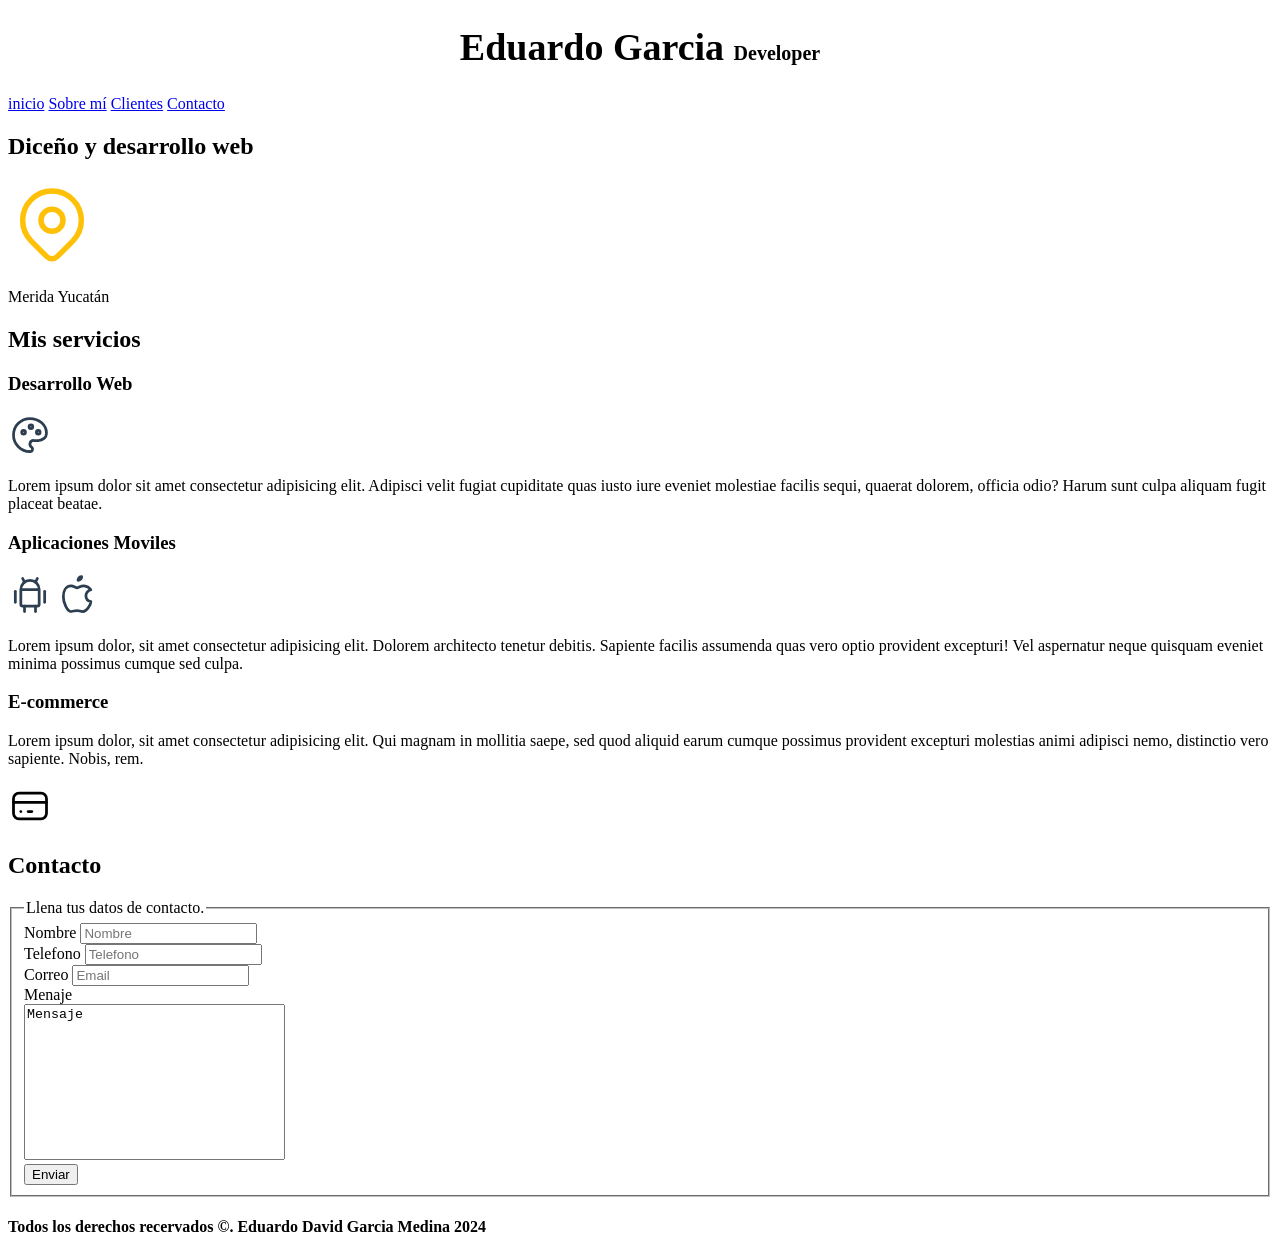
==== Paginas/Index.html @ 67130d90 "inicio de estilos" ====
<!DOCTYPE html>
<html lang="es">
    <head>
        <meta charset="utf-8">        
        <meta name="viewport" content="width=device-width, initial-scale=1.0">
        <link rel="preload" href="CSS/styles.css" as="style">
        <link rel="stylesheet" href="./CSS/styles.css">
        <title>Document</title>
    </head>
    <body>
    <header>
        <h1 class="title">Eduardo Garcia <span>Developer</span></h1>
    </header>
          <nav>
            <a href="#">inicio</a>
            <a href="#">Sobre mí</a>
            <a href="#">Clientes</a>
            <a href="#">Contacto</a>
          </nav> 
    <section>
        <h2>Diceño y desarrollo web</h2>
        <svg xmlns="http://www.w3.org/2000/svg" class="icon icon-tabler icon-tabler-map-pin" width="88" height="88" viewBox="0 0 24 24" stroke-width="1.5" stroke="#ffc107" fill="none" stroke-linecap="round" stroke-linejoin="round">
            <path stroke="none" d="M0 0h24v24H0z" fill="none"/>
            <path d="M9 11a3 3 0 1 0 6 0a3 3 0 0 0 -6 0" />
            <path d="M17.657 16.657l-4.243 4.243a2 2 0 0 1 -2.827 0l-4.244 -4.243a8 8 0 1 1 11.314 0z" />
          </svg>
        <p>Merida Yucatán</p>
    </section>
    <main>
        <h2>Mis servicios</h2>
        <section>
            <h3>Desarrollo Web</h3>
            <svg xmlns="http://www.w3.org/2000/svg" class="icon icon-tabler icon-tabler-palette" width="44" height="44" viewBox="0 0 24 24" stroke-width="1.5" stroke="#2c3e50" fill="none" stroke-linecap="round" stroke-linejoin="round">
                <path stroke="none" d="M0 0h24v24H0z" fill="none"/>
                <path d="M12 21a9 9 0 0 1 0 -18c4.97 0 9 3.582 9 8c0 1.06 -.474 2.078 -1.318 2.828c-.844 .75 -1.989 1.172 -3.182 1.172h-2.5a2 2 0 0 0 -1 3.75a1.3 1.3 0 0 1 -1 2.25" />
                <path d="M8.5 10.5m-1 0a1 1 0 1 0 2 0a1 1 0 1 0 -2 0" />
                <path d="M12.5 7.5m-1 0a1 1 0 1 0 2 0a1 1 0 1 0 -2 0" />
                <path d="M16.5 10.5m-1 0a1 1 0 1 0 2 0a1 1 0 1 0 -2 0" />
              </svg>
            <p>Lorem ipsum dolor sit amet consectetur adipisicing elit. Adipisci velit fugiat cupiditate quas iusto iure eveniet molestiae facilis sequi, quaerat dolorem, officia odio? Harum sunt culpa aliquam fugit placeat beatae.</p>
        </section>
        <section>
            <h3>Aplicaciones Moviles</h3>
            <svg xmlns="http://www.w3.org/2000/svg" class="icon icon-tabler icon-tabler-brand-android" width="44" height="44" viewBox="0 0 24 24" stroke-width="1.5" stroke="#2c3e50" fill="none" stroke-linecap="round" stroke-linejoin="round">
                <path stroke="none" d="M0 0h24v24H0z" fill="none"/>
                <path d="M4 10l0 6" />
                <path d="M20 10l0 6" />
                <path d="M7 9h10v8a1 1 0 0 1 -1 1h-8a1 1 0 0 1 -1 -1v-8a5 5 0 0 1 10 0" />
                <path d="M8 3l1 2" />
                <path d="M16 3l-1 2" />
                <path d="M9 18l0 3" />
                <path d="M15 18l0 3" />
              </svg>
              <svg xmlns="http://www.w3.org/2000/svg" class="icon icon-tabler icon-tabler-brand-apple" width="44" height="44" viewBox="0 0 24 24" stroke-width="1.5" stroke="#2c3e50" fill="none" stroke-linecap="round" stroke-linejoin="round">
                <path stroke="none" d="M0 0h24v24H0z" fill="none"/>
                <path d="M8.286 7.008c-3.216 0 -4.286 3.23 -4.286 5.92c0 3.229 2.143 8.072 4.286 8.072c1.165 -.05 1.799 -.538 3.214 -.538c1.406 0 1.607 .538 3.214 .538s4.286 -3.229 4.286 -5.381c-.03 -.011 -2.649 -.434 -2.679 -3.23c-.02 -2.335 2.589 -3.179 2.679 -3.228c-1.096 -1.606 -3.162 -2.113 -3.75 -2.153c-1.535 -.12 -3.032 1.077 -3.75 1.077c-.729 0 -2.036 -1.077 -3.214 -1.077z" />
                <path d="M12 4a2 2 0 0 0 2 -2a2 2 0 0 0 -2 2" />
              </svg>
            <b></b>
            <p>Lorem ipsum dolor, sit amet consectetur adipisicing elit. Dolorem architecto tenetur debitis. Sapiente facilis assumenda quas vero optio provident excepturi! Vel aspernatur neque quisquam eveniet minima possimus cumque sed culpa.</p>
        </section>
        <section>
            <h3>E-commerce</h3>
            <p>Lorem ipsum dolor, sit amet consectetur adipisicing elit. Qui magnam in mollitia saepe, sed quod aliquid earum cumque possimus provident excepturi molestias animi adipisci nemo, distinctio vero sapiente. Nobis, rem.</p>
            <svg xmlns="http://www.w3.org/2000/svg" class="icon icon-tabler icon-tabler-credit-card" width="44" height="44" viewBox="0 0 24 24" stroke-width="1.5" stroke="#000000" fill="none" stroke-linecap="round" stroke-linejoin="round">
                <path stroke="none" d="M0 0h24v24H0z" fill="none"/>
                <path d="M3 5m0 3a3 3 0 0 1 3 -3h12a3 3 0 0 1 3 3v8a3 3 0 0 1 -3 3h-12a3 3 0 0 1 -3 -3z" />
                <path d="M3 10l18 0" />
                <path d="M7 15l.01 0" />
                <path d="M11 15l2 0" />
              </svg>
        </section>
    </main>
    <section>
        <h2>Contacto</h2>
        <form action="">
            <fieldset>
                <legend>Llena tus datos de contacto.</legend>
                <div>
                    <label>Nombre</label>
                    <B></B>
                    <input type="name" placeholder="Nombre">
                </div>
                <div>
                    <label>Telefono</label>
                    <B></B>
                    <input type="Phone" placeholder="Telefono">
                </div>
                <div>
                    <label>Correo</label>
                    <B></B>
                    <input type="email" placeholder="Email">
                </div>
                <div>
                    <label style="display: block;">Menaje</label>
                    <textarea rows="10 " cols="30" style="resize: none;">Mensaje</textarea>
                </div>
                <div>
                    <input type="submit" value="Enviar">
                </div>
            </fieldset>
        </form>
    </section>
    <footer>
        <H4>Todos los derechos recervados ©️. Eduardo David Garcia Medina 2024</H4>
    </footer>
        

    </body>
</html>
---- Paginas/CSS/styles.css ----
html{  
    font-size: 62.5%;
 }
body{
    font-size: 16px;
}
.title{
    text-align: center;
    font-size: 3.8rem;
}
.title span{
    font-size: 2.5rem;
}
.title span{
    font-size: 2rem;
}
---- Paginas/CSS/styles.css ----
html{  
    font-size: 62.5%;
 }
body{
    font-size: 16px;
}
.title{
    text-align: center;
    font-size: 3.8rem;
}
.title span{
    font-size: 2.5rem;
}
.title span{
    font-size: 2rem;
}
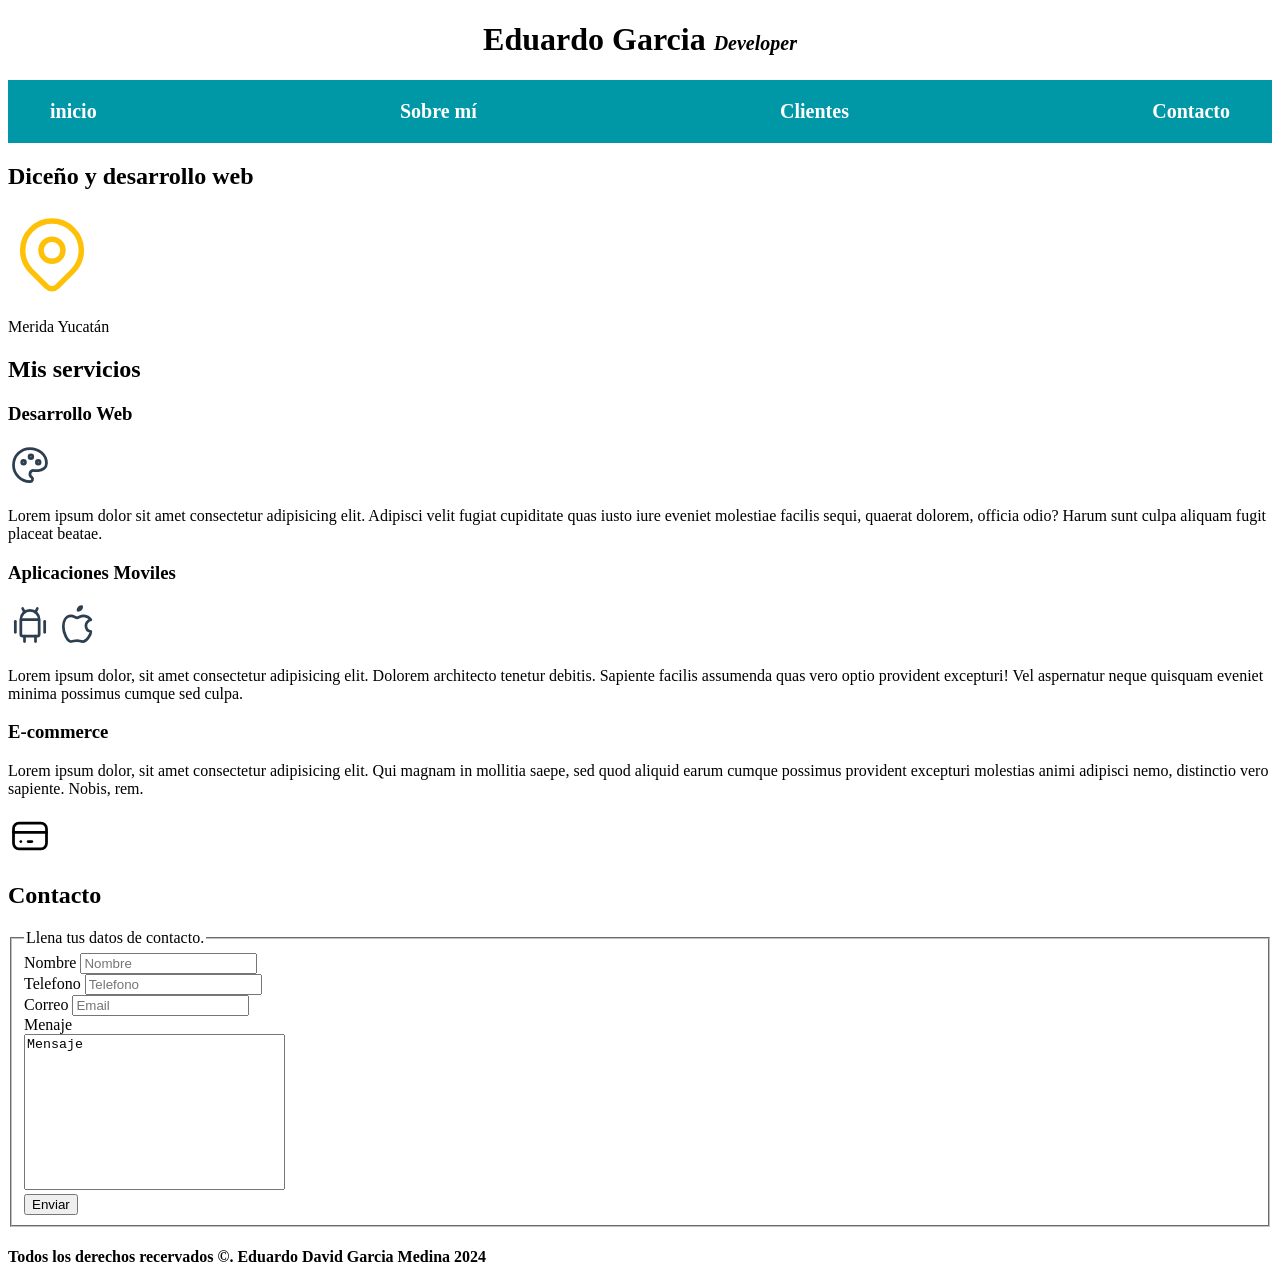
==== commit 0096aa0b: "Css for nav" ====
--- a/Paginas/Index.html
+++ b/Paginas/Index.html
@@ -3,6 +3,14 @@
     <head>
         <meta charset="utf-8">        
         <meta name="viewport" content="width=device-width, initial-scale=1.0">
+        <!-- importacion de normalize-->
+         <link rel="preload" href="CSS/normalize.css">
+         <link rel="stylesheet" href=".CSS/normalize.css">
+        <!-- importacion de google fonts-->
+        <link rel="preconnect" href="https://fonts.googleapis.com">
+        <link rel="preconnect" href="https://fonts.gstatic.com" crossorigin>
+        <link href="https://fonts.googleapis.com/css2?family=Krub:ital,wght@0,200;0,400;1,700&display=swap" rel="stylesheet">
+         <!-- Enlace a css-->
         <link rel="preload" href="CSS/styles.css" as="style">
         <link rel="stylesheet" href="./CSS/styles.css">
         <title>Document</title>
@@ -11,12 +19,15 @@
     <header>
         <h1 class="title">Eduardo Garcia <span>Developer</span></h1>
     </header>
-          <nav>
+    <div class="nav-bg">
+        <nav class="navegador-principal contenedor">
             <a href="#">inicio</a>
             <a href="#">Sobre mí</a>
             <a href="#">Clientes</a>
             <a href="#">Contacto</a>
-          </nav> 
+          </nav>
+    </div>
+           
     <section>
         <h2>Diceño y desarrollo web</h2>
         <svg xmlns="http://www.w3.org/2000/svg" class="icon icon-tabler icon-tabler-map-pin" width="88" height="88" viewBox="0 0 24 24" stroke-width="1.5" stroke="#ffc107" fill="none" stroke-linecap="round" stroke-linejoin="round">
--- a/Paginas/CSS/styles.css
+++ b/Paginas/CSS/styles.css
@@ -1,16 +1,52 @@
-html{  
+/*  El . (punto es para hacer referenca a las clases  */
+:root{
+    --blanco: #ffffff;
+    --oscuro: 212121;
+    --primario: #ffc107;
+    --secundario: #0097a7;
+    --gris: #757575;
+}
+
+html{
     font-size: 62.5%;
- }
+   
+}
 body{
     font-size: 16px;
 }
 .title{
+    
     text-align: center;
-    font-size: 3.8rem;
-}
-.title span{
-    font-size: 2.5rem;
 }
 .title span{
     font-size: 2rem;
-}+    font-style: italic;
+}
+
+.navegador-principal{
+    background-color: var(--secundario);
+    padding: 1rem;
+    display: flex;
+    justify-content: space-between;/*justify content para Filas*/
+    align-content: space-between;
+    font-weight: bold;
+    font-size: 2rem;
+}
+
+.navegador-principal a{
+    color: var(--blanco);
+    text-decoration: none; /* Quita el subrayado */
+    padding: 1rem;
+}
+.navegador-principal a:hover{
+    background-color: var(--primario);
+    color: var(--oscuro);
+}
+.nav-bg{
+    background-color: var(--secundario);
+}
+
+.contenedor{
+    max-width: 120rem;
+    margin: 0 auto;
+}
--- a/Paginas/CSS/styles.css
+++ b/Paginas/CSS/styles.css
@@ -1,16 +1,52 @@
-html{  
+/*  El . (punto es para hacer referenca a las clases  */
+:root{
+    --blanco: #ffffff;
+    --oscuro: 212121;
+    --primario: #ffc107;
+    --secundario: #0097a7;
+    --gris: #757575;
+}
+
+html{
     font-size: 62.5%;
- }
+   
+}
 body{
     font-size: 16px;
 }
 .title{
+    
     text-align: center;
-    font-size: 3.8rem;
-}
-.title span{
-    font-size: 2.5rem;
 }
 .title span{
     font-size: 2rem;
-}+    font-style: italic;
+}
+
+.navegador-principal{
+    background-color: var(--secundario);
+    padding: 1rem;
+    display: flex;
+    justify-content: space-between;/*justify content para Filas*/
+    align-content: space-between;
+    font-weight: bold;
+    font-size: 2rem;
+}
+
+.navegador-principal a{
+    color: var(--blanco);
+    text-decoration: none; /* Quita el subrayado */
+    padding: 1rem;
+}
+.navegador-principal a:hover{
+    background-color: var(--primario);
+    color: var(--oscuro);
+}
+.nav-bg{
+    background-color: var(--secundario);
+}
+
+.contenedor{
+    max-width: 120rem;
+    margin: 0 auto;
+}
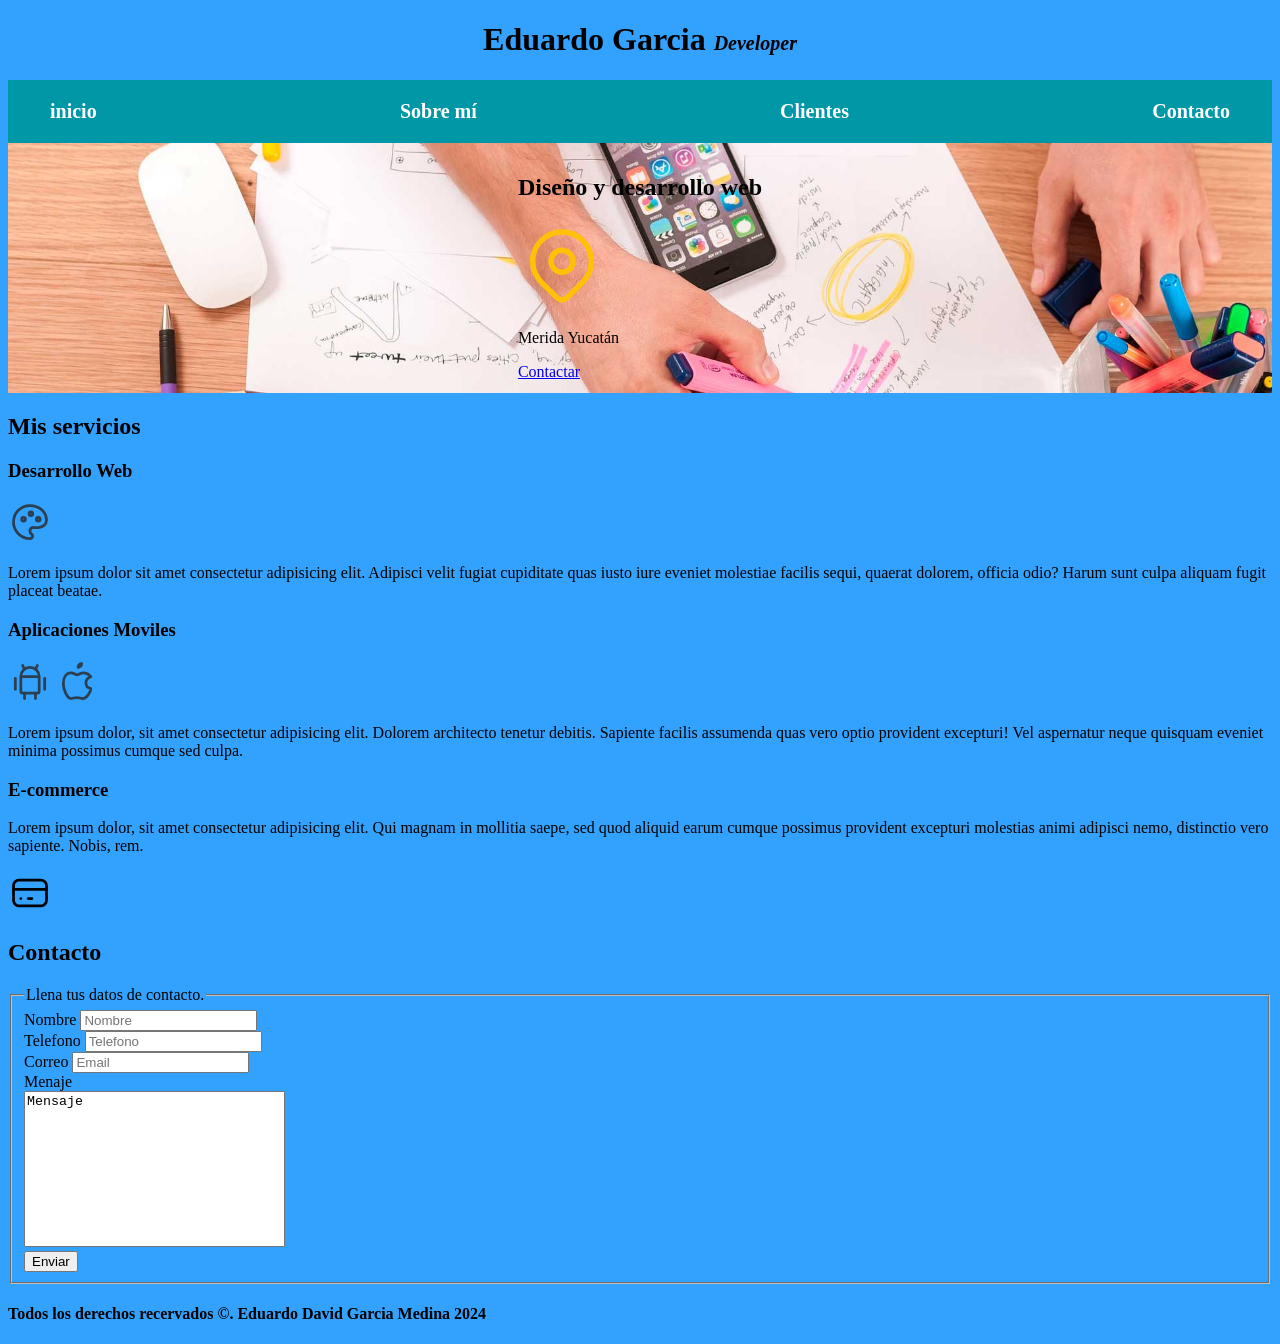
==== commit 2549eb49: "5th snippets/img hero" ====
--- a/Paginas/Index.html
+++ b/Paginas/Index.html
@@ -29,13 +29,17 @@
     </div>
            
     <section>
-        <h2>Diceño y desarrollo web</h2>
+        <section class="hero">
+            <div class="contenido-hero">
+        <h2>Diseño y desarrollo web</h2>
         <svg xmlns="http://www.w3.org/2000/svg" class="icon icon-tabler icon-tabler-map-pin" width="88" height="88" viewBox="0 0 24 24" stroke-width="1.5" stroke="#ffc107" fill="none" stroke-linecap="round" stroke-linejoin="round">
             <path stroke="none" d="M0 0h24v24H0z" fill="none"/>
             <path d="M9 11a3 3 0 1 0 6 0a3 3 0 0 0 -6 0" />
             <path d="M17.657 16.657l-4.243 4.243a2 2 0 0 1 -2.827 0l-4.244 -4.243a8 8 0 1 1 11.314 0z" />
           </svg>
         <p>Merida Yucatán</p>
+        <a href="#">Contactar</a>
+    </div>
     </section>
     <main>
         <h2>Mis servicios</h2>
@@ -49,6 +53,7 @@
                 <path d="M16.5 10.5m-1 0a1 1 0 1 0 2 0a1 1 0 1 0 -2 0" />
               </svg>
             <p>Lorem ipsum dolor sit amet consectetur adipisicing elit. Adipisci velit fugiat cupiditate quas iusto iure eveniet molestiae facilis sequi, quaerat dolorem, officia odio? Harum sunt culpa aliquam fugit placeat beatae.</p>
+            
         </section>
         <section>
             <h3>Aplicaciones Moviles</h3>
--- a/Paginas/CSS/styles.css
+++ b/Paginas/CSS/styles.css
@@ -13,6 +13,20 @@
 }
 body{
     font-size: 16px;
+}
+body{
+    background-color: #04f929; 
+}
+
+@media (min-width: 468px){
+    body{
+        background-color: #ce09d1;
+    }
+}
+@media (min-width: 768px){
+    body{
+        background-color: #33a2ff;
+    }
 }
 .title{
     
@@ -31,8 +45,16 @@
     align-content: space-between;
     font-weight: bold;
     font-size: 2rem;
+    flex-direction: row;
+    align-items: center;
+    
 }
-
+@media (mid-width: 768px){
+  .navegador-principal{
+      flex-direction: row;
+      justify-content: flex-start;
+  }
+}
 .navegador-principal a{
     color: var(--blanco);
     text-decoration: none; /* Quita el subrayado */
@@ -50,3 +72,14 @@
     max-width: 120rem;
     margin: 0 auto;
 }
+
+.hero{
+    background-image: url( ../img/hero.jpg);
+    background-repeat: no-repeat;
+    background-size: cover;
+    height: 25rem;
+    display: flex;
+    align-items: center;
+    justify-content: center;    
+}
+
--- a/Paginas/CSS/styles.css
+++ b/Paginas/CSS/styles.css
@@ -13,6 +13,20 @@
 }
 body{
     font-size: 16px;
+}
+body{
+    background-color: #04f929; 
+}
+
+@media (min-width: 468px){
+    body{
+        background-color: #ce09d1;
+    }
+}
+@media (min-width: 768px){
+    body{
+        background-color: #33a2ff;
+    }
 }
 .title{
     
@@ -31,8 +45,16 @@
     align-content: space-between;
     font-weight: bold;
     font-size: 2rem;
+    flex-direction: row;
+    align-items: center;
+    
 }
-
+@media (mid-width: 768px){
+  .navegador-principal{
+      flex-direction: row;
+      justify-content: flex-start;
+  }
+}
 .navegador-principal a{
     color: var(--blanco);
     text-decoration: none; /* Quita el subrayado */
@@ -50,3 +72,14 @@
     max-width: 120rem;
     margin: 0 auto;
 }
+
+.hero{
+    background-image: url( ../img/hero.jpg);
+    background-repeat: no-repeat;
+    background-size: cover;
+    height: 25rem;
+    display: flex;
+    align-items: center;
+    justify-content: center;    
+}
+
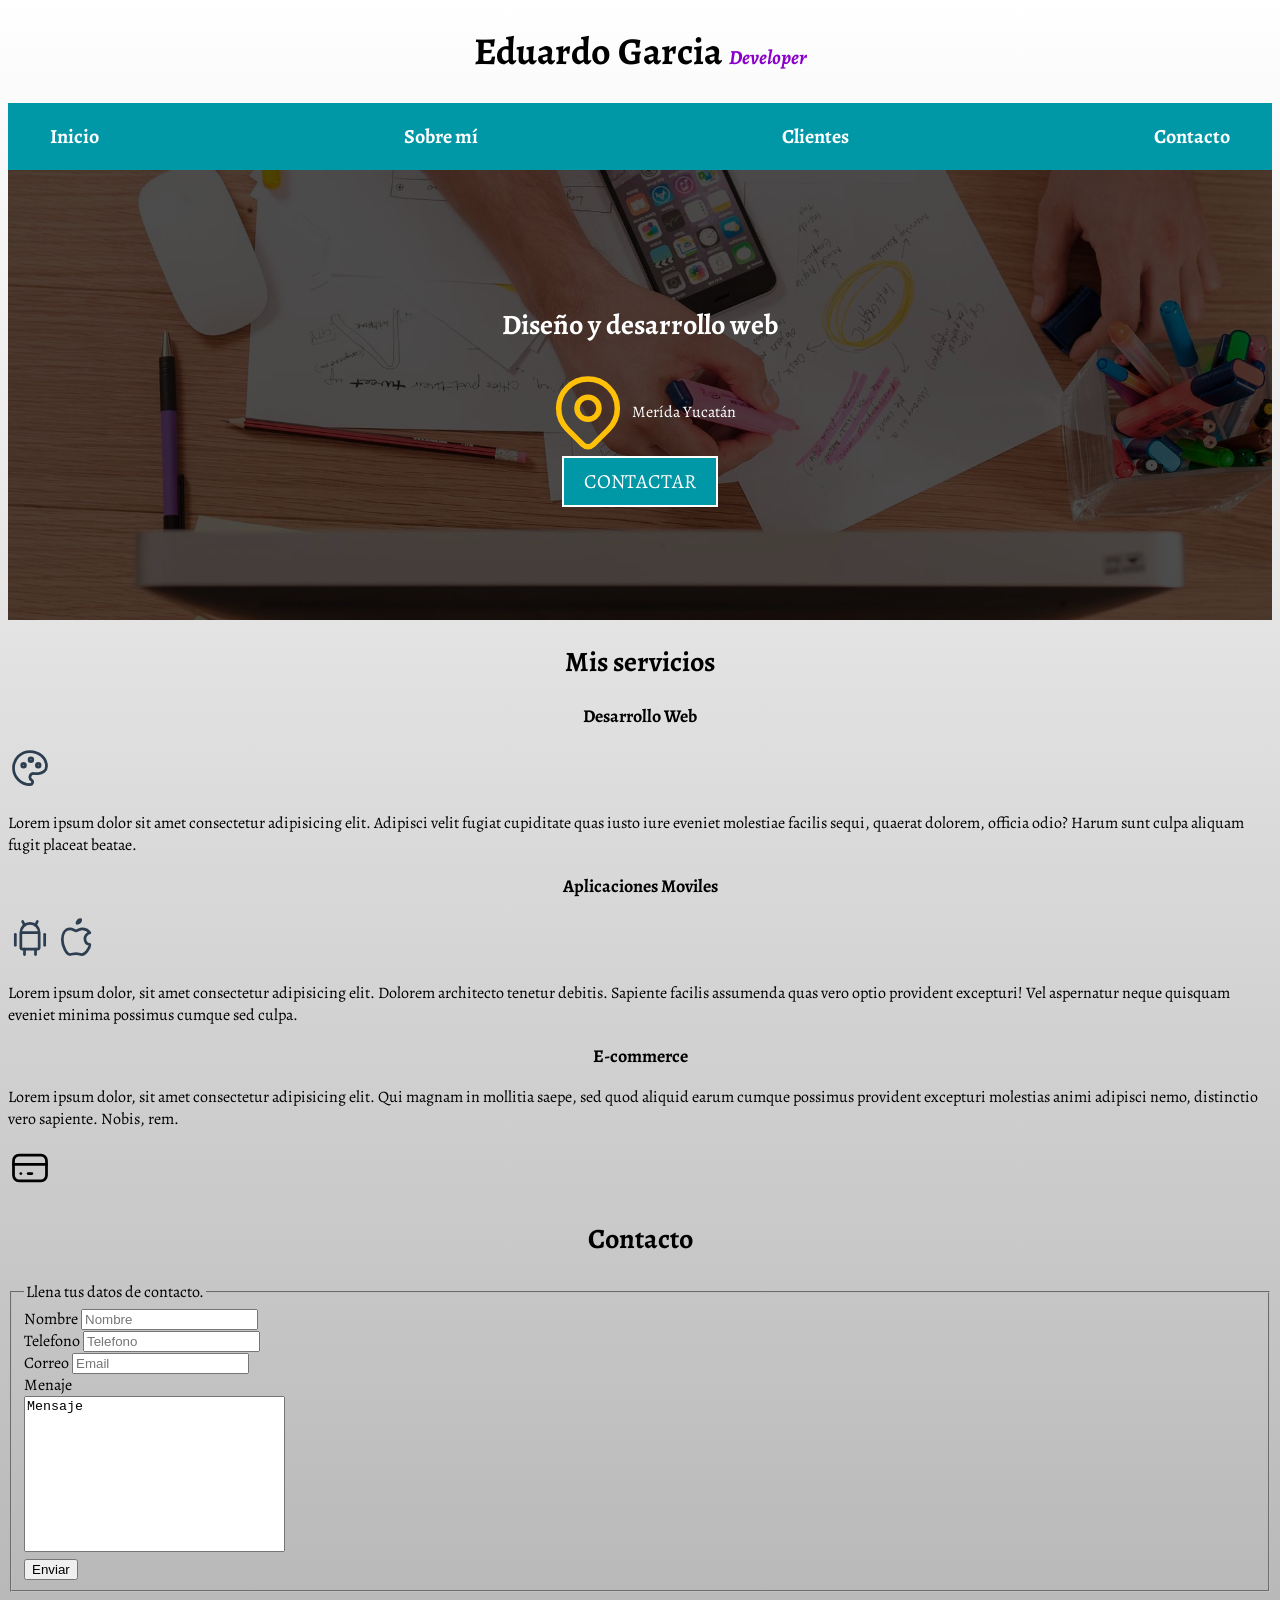
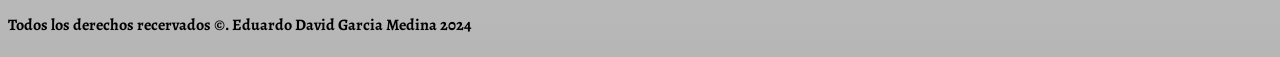
==== commit e4247189: "True 5th commit editing hero and gradient" ====
--- a/Paginas/Index.html
+++ b/Paginas/Index.html
@@ -9,7 +9,7 @@
         <!-- importacion de google fonts-->
         <link rel="preconnect" href="https://fonts.googleapis.com">
         <link rel="preconnect" href="https://fonts.gstatic.com" crossorigin>
-        <link href="https://fonts.googleapis.com/css2?family=Krub:ital,wght@0,200;0,400;1,700&display=swap" rel="stylesheet">
+        <link href="https://fonts.googleapis.com/css2?family=Alegreya:ital,wght@0,400..900;1,400..900&display=swap" rel="stylesheet">
          <!-- Enlace a css-->
         <link rel="preload" href="CSS/styles.css" as="style">
         <link rel="stylesheet" href="./CSS/styles.css">
@@ -21,7 +21,7 @@
     </header>
     <div class="nav-bg">
         <nav class="navegador-principal contenedor">
-            <a href="#">inicio</a>
+            <a href="#">Inicio</a>
             <a href="#">Sobre mí</a>
             <a href="#">Clientes</a>
             <a href="#">Contacto</a>
@@ -32,13 +32,15 @@
         <section class="hero">
             <div class="contenido-hero">
         <h2>Diseño y desarrollo web</h2>
+        <div    class="ubicacion">
         <svg xmlns="http://www.w3.org/2000/svg" class="icon icon-tabler icon-tabler-map-pin" width="88" height="88" viewBox="0 0 24 24" stroke-width="1.5" stroke="#ffc107" fill="none" stroke-linecap="round" stroke-linejoin="round">
             <path stroke="none" d="M0 0h24v24H0z" fill="none"/>
             <path d="M9 11a3 3 0 1 0 6 0a3 3 0 0 0 -6 0" />
             <path d="M17.657 16.657l-4.243 4.243a2 2 0 0 1 -2.827 0l-4.244 -4.243a8 8 0 1 1 11.314 0z" />
           </svg>
-        <p>Merida Yucatán</p>
-        <a href="#">Contactar</a>
+        <p>Merída Yucatán</p>
+        </div>  
+        <a href="Contacto.html">CONTACTAR</a>
     </div>
     </section>
     <main>
--- a/Paginas/CSS/styles.css
+++ b/Paginas/CSS/styles.css
@@ -5,29 +5,19 @@
     --primario: #ffc107;
     --secundario: #0097a7;
     --gris: #757575;
+    --grisclaro: #b6b6b6;
 }
 
 html{
     font-size: 62.5%;
+    font-family: 'Alegreya', sans-serif;
    
 }
 body{
     font-size: 16px;
-}
-body{
-    background-color: #04f929; 
+    background:linear-gradient(to top, var(--grisclaro) 0%, var(--blanco) 100%);/*es un degradado*/
 }
 
-@media (min-width: 468px){
-    body{
-        background-color: #ce09d1;
-    }
-}
-@media (min-width: 768px){
-    body{
-        background-color: #33a2ff;
-    }
-}
 .title{
     
     text-align: center;
@@ -35,10 +25,10 @@
 .title span{
     font-size: 2rem;
     font-style: italic;
+    color:#8a00ca  ;
 }
 
 .navegador-principal{
-    background-color: var(--secundario);
     padding: 1rem;
     display: flex;
     justify-content: space-between;/*justify content para Filas*/
@@ -80,6 +70,51 @@
     height: 25rem;
     display: flex;
     align-items: center;
-    justify-content: center;    
+    justify-content: center;   
+    height: 450px;
+    position: relative; 
+    
 }
-
+.contenido-hero{
+    color: white;
+    position: absolute;
+    background-color: rgba(0,0,0,.7); 
+    width: 100%;
+    height: 100%;
+    display: flex;
+    flex-direction: column;
+    align-items: center;
+    justify-content: center;
+}
+.contenido-hero a{
+    color: #ffffff;
+   text-decoration: none; /* Quita el subrayado */
+   font-size: 2rem;
+   border: 2px solid #ffffff;
+   padding: 1rem 2rem;
+   background-color: var(--secundario);
+    
+}
+.contenido-hero h1{
+    color:#ffffff 
+}
+.contenido-hero p{
+    color:#ffffff ;
+}
+h1{
+    font-size: 3.8rem;
+    text-align: center;
+}
+h2{
+    font-size: 2.8rem;
+    text-align: center;
+}
+h3{
+    font-size: 1.8rem;
+    text-align: center;
+}
+.ubicacion{
+    display: flex;
+    align-items: center;
+    justify-content: center;
+}   
--- a/Paginas/CSS/styles.css
+++ b/Paginas/CSS/styles.css
@@ -5,29 +5,19 @@
     --primario: #ffc107;
     --secundario: #0097a7;
     --gris: #757575;
+    --grisclaro: #b6b6b6;
 }
 
 html{
     font-size: 62.5%;
+    font-family: 'Alegreya', sans-serif;
    
 }
 body{
     font-size: 16px;
-}
-body{
-    background-color: #04f929; 
+    background:linear-gradient(to top, var(--grisclaro) 0%, var(--blanco) 100%);/*es un degradado*/
 }
 
-@media (min-width: 468px){
-    body{
-        background-color: #ce09d1;
-    }
-}
-@media (min-width: 768px){
-    body{
-        background-color: #33a2ff;
-    }
-}
 .title{
     
     text-align: center;
@@ -35,10 +25,10 @@
 .title span{
     font-size: 2rem;
     font-style: italic;
+    color:#8a00ca  ;
 }
 
 .navegador-principal{
-    background-color: var(--secundario);
     padding: 1rem;
     display: flex;
     justify-content: space-between;/*justify content para Filas*/
@@ -80,6 +70,51 @@
     height: 25rem;
     display: flex;
     align-items: center;
-    justify-content: center;    
+    justify-content: center;   
+    height: 450px;
+    position: relative; 
+    
 }
-
+.contenido-hero{
+    color: white;
+    position: absolute;
+    background-color: rgba(0,0,0,.7); 
+    width: 100%;
+    height: 100%;
+    display: flex;
+    flex-direction: column;
+    align-items: center;
+    justify-content: center;
+}
+.contenido-hero a{
+    color: #ffffff;
+   text-decoration: none; /* Quita el subrayado */
+   font-size: 2rem;
+   border: 2px solid #ffffff;
+   padding: 1rem 2rem;
+   background-color: var(--secundario);
+    
+}
+.contenido-hero h1{
+    color:#ffffff 
+}
+.contenido-hero p{
+    color:#ffffff ;
+}
+h1{
+    font-size: 3.8rem;
+    text-align: center;
+}
+h2{
+    font-size: 2.8rem;
+    text-align: center;
+}
+h3{
+    font-size: 1.8rem;
+    text-align: center;
+}
+.ubicacion{
+    display: flex;
+    align-items: center;
+    justify-content: center;
+}   
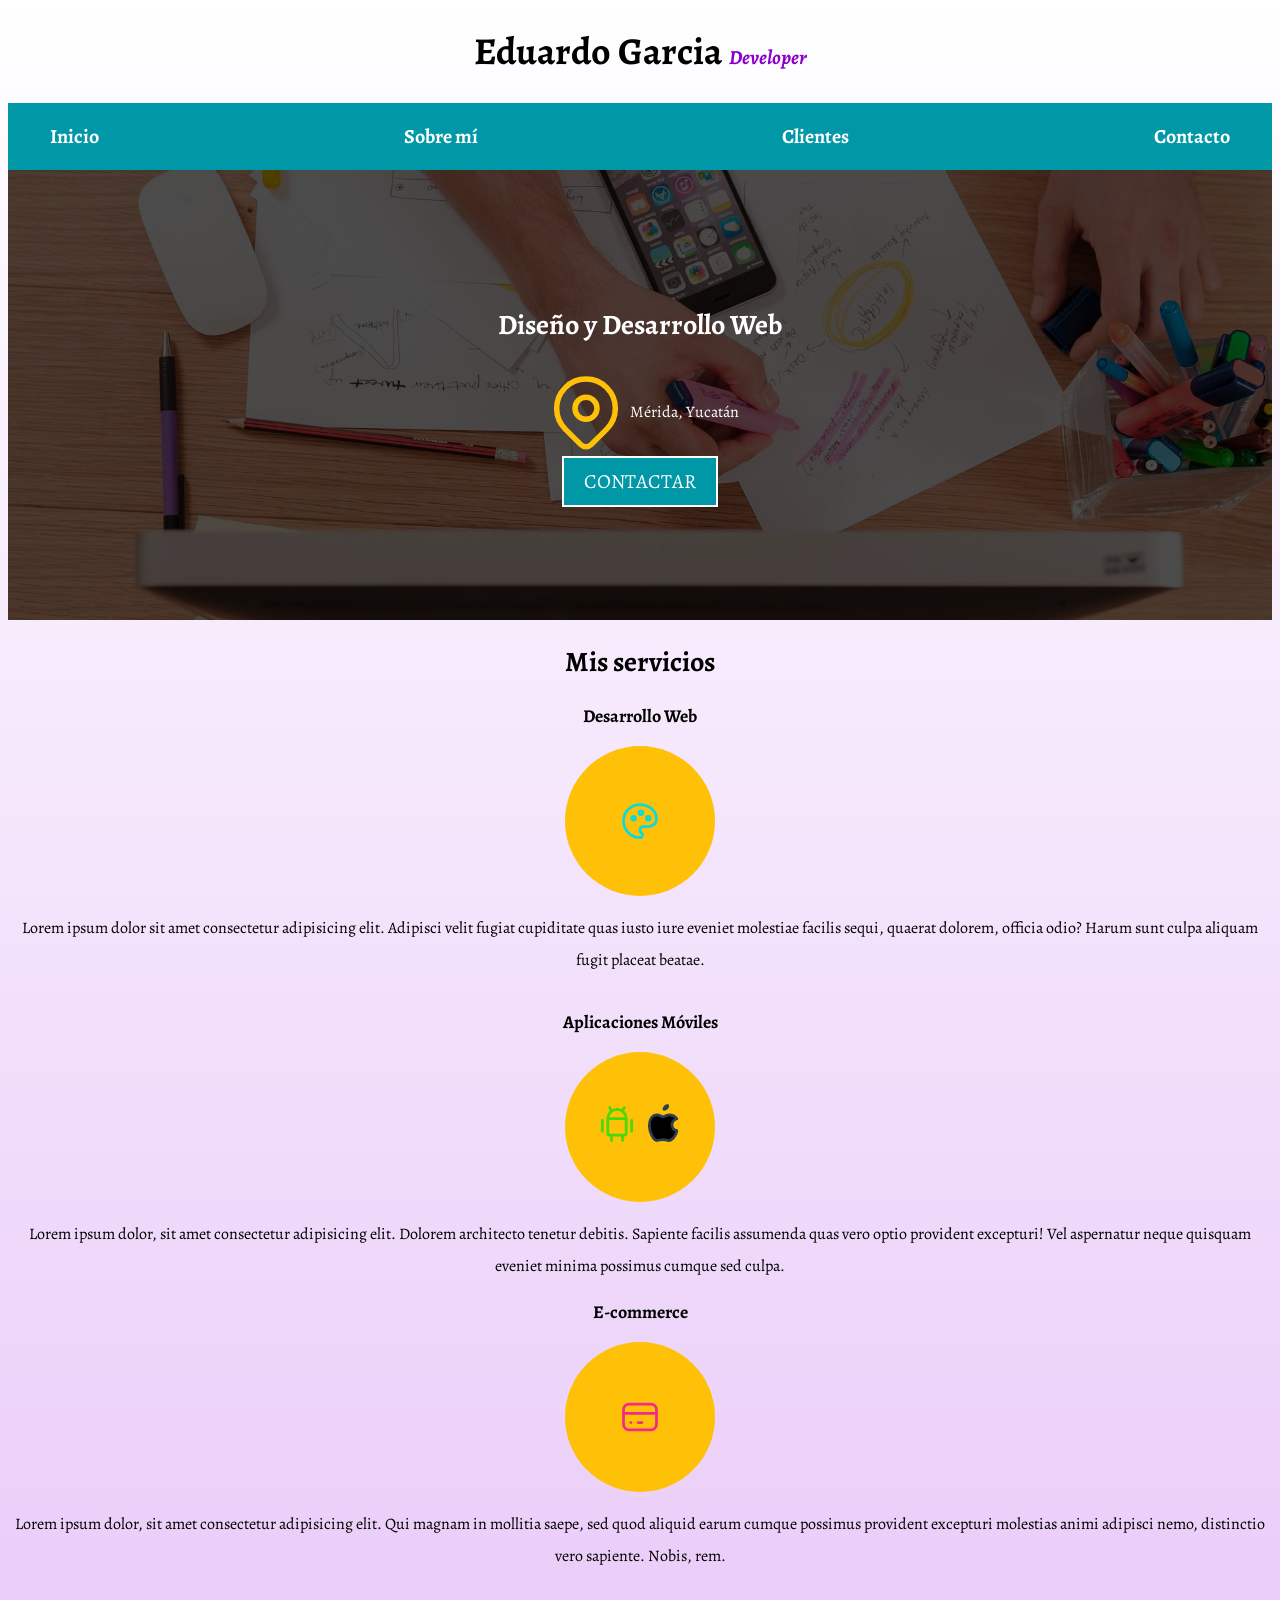
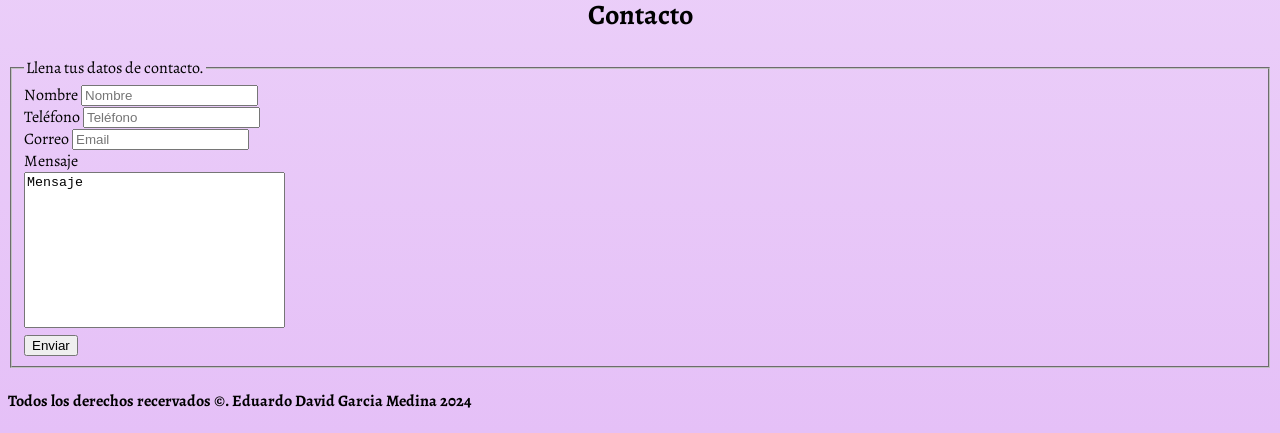
==== commit 1f9bd421: "sixth commit ending services" ====
--- a/Paginas/Index.html
+++ b/Paginas/Index.html
@@ -31,35 +31,44 @@
     <section>
         <section class="hero">
             <div class="contenido-hero">
-        <h2>Diseño y desarrollo web</h2>
+        <h2>Diseño y Desarrollo Web</h2>
         <div    class="ubicacion">
         <svg xmlns="http://www.w3.org/2000/svg" class="icon icon-tabler icon-tabler-map-pin" width="88" height="88" viewBox="0 0 24 24" stroke-width="1.5" stroke="#ffc107" fill="none" stroke-linecap="round" stroke-linejoin="round">
             <path stroke="none" d="M0 0h24v24H0z" fill="none"/>
             <path d="M9 11a3 3 0 1 0 6 0a3 3 0 0 0 -6 0" />
             <path d="M17.657 16.657l-4.243 4.243a2 2 0 0 1 -2.827 0l-4.244 -4.243a8 8 0 1 1 11.314 0z" />
           </svg>
-        <p>Merída Yucatán</p>
+        <p>Mérida, Yucatán</p>
         </div>  
         <a href="Contacto.html">CONTACTAR</a>
     </div>
     </section>
     <main>
         <h2>Mis servicios</h2>
+        <div class="servicios">
         <section>
             <h3>Desarrollo Web</h3>
-            <svg xmlns="http://www.w3.org/2000/svg" class="icon icon-tabler icon-tabler-palette" width="44" height="44" viewBox="0 0 24 24" stroke-width="1.5" stroke="#2c3e50" fill="none" stroke-linecap="round" stroke-linejoin="round">
+            <div>
+                <section class="servicio">
+                    <div class="iconos">
+            <svg xmlns="http://www.w3.org/2000/svg" class="icon icon-tabler icon-tabler-palette" width="44" height="44" viewBox="0 0 24 24" stroke-width="1.5" stroke="#0adada" fill="none" stroke-linecap="round" stroke-linejoin="round">
                 <path stroke="none" d="M0 0h24v24H0z" fill="none"/>
                 <path d="M12 21a9 9 0 0 1 0 -18c4.97 0 9 3.582 9 8c0 1.06 -.474 2.078 -1.318 2.828c-.844 .75 -1.989 1.172 -3.182 1.172h-2.5a2 2 0 0 0 -1 3.75a1.3 1.3 0 0 1 -1 2.25" />
                 <path d="M8.5 10.5m-1 0a1 1 0 1 0 2 0a1 1 0 1 0 -2 0" />
                 <path d="M12.5 7.5m-1 0a1 1 0 1 0 2 0a1 1 0 1 0 -2 0" />
                 <path d="M16.5 10.5m-1 0a1 1 0 1 0 2 0a1 1 0 1 0 -2 0" />
               </svg>
+              
+            </div>
             <p>Lorem ipsum dolor sit amet consectetur adipisicing elit. Adipisci velit fugiat cupiditate quas iusto iure eveniet molestiae facilis sequi, quaerat dolorem, officia odio? Harum sunt culpa aliquam fugit placeat beatae.</p>
-            
+        
         </section>
         <section>
-            <h3>Aplicaciones Moviles</h3>
-            <svg xmlns="http://www.w3.org/2000/svg" class="icon icon-tabler icon-tabler-brand-android" width="44" height="44" viewBox="0 0 24 24" stroke-width="1.5" stroke="#2c3e50" fill="none" stroke-linecap="round" stroke-linejoin="round">
+            <h3>Aplicaciones Móviles</h3>
+            <div>
+                <div class="iconos">
+                <section classs ="servicio">
+            <svg xmlns="http://www.w3.org/2000/svg" class="icon icon-tabler icon-tabler-brand-android" width="44" height="44" viewBox="0 0 24 24" stroke-width="1.5" stroke="#45da09  " fill="none" stroke-linecap="round" stroke-linejoin="round">
                 <path stroke="none" d="M0 0h24v24H0z" fill="none"/>
                 <path d="M4 10l0 6" />
                 <path d="M20 10l0 6" />
@@ -69,25 +78,33 @@
                 <path d="M9 18l0 3" />
                 <path d="M15 18l0 3" />
               </svg>
-              <svg xmlns="http://www.w3.org/2000/svg" class="icon icon-tabler icon-tabler-brand-apple" width="44" height="44" viewBox="0 0 24 24" stroke-width="1.5" stroke="#2c3e50" fill="none" stroke-linecap="round" stroke-linejoin="round">
+            
+              <svg xmlns="http://www.w3.org/2000/svg" class="icon icon-tabler icon-tabler-brand-apple" width="44" height="44" viewBox="0 0 24 24" stroke-width="1.5" stroke="#2c3e50" fill="true" stroke-linecap="round" stroke-linejoin="round">
                 <path stroke="none" d="M0 0h24v24H0z" fill="none"/>
                 <path d="M8.286 7.008c-3.216 0 -4.286 3.23 -4.286 5.92c0 3.229 2.143 8.072 4.286 8.072c1.165 -.05 1.799 -.538 3.214 -.538c1.406 0 1.607 .538 3.214 .538s4.286 -3.229 4.286 -5.381c-.03 -.011 -2.649 -.434 -2.679 -3.23c-.02 -2.335 2.589 -3.179 2.679 -3.228c-1.096 -1.606 -3.162 -2.113 -3.75 -2.153c-1.535 -.12 -3.032 1.077 -3.75 1.077c-.729 0 -2.036 -1.077 -3.214 -1.077z" />
                 <path d="M12 4a2 2 0 0 0 2 -2a2 2 0 0 0 -2 2" />
               </svg>
-            <b></b>
+            </div>
             <p>Lorem ipsum dolor, sit amet consectetur adipisicing elit. Dolorem architecto tenetur debitis. Sapiente facilis assumenda quas vero optio provident excepturi! Vel aspernatur neque quisquam eveniet minima possimus cumque sed culpa.</p>
+        
         </section>
         <section>
             <h3>E-commerce</h3>
-            <p>Lorem ipsum dolor, sit amet consectetur adipisicing elit. Qui magnam in mollitia saepe, sed quod aliquid earum cumque possimus provident excepturi molestias animi adipisci nemo, distinctio vero sapiente. Nobis, rem.</p>
-            <svg xmlns="http://www.w3.org/2000/svg" class="icon icon-tabler icon-tabler-credit-card" width="44" height="44" viewBox="0 0 24 24" stroke-width="1.5" stroke="#000000" fill="none" stroke-linecap="round" stroke-linejoin="round">
+            <div>
+                <div class="iconos">
+                <section class="servicio">
+            
+            <svg xmlns="http://www.w3.org/2000/svg" class="icon icon-tabler icon-tabler-credit-card" width="44" height="44" viewBox="0 0 24 24" stroke-width="1.5" stroke="#f32a88 " fill="none" stroke-linecap="round" stroke-linejoin="round">
                 <path stroke="none" d="M0 0h24v24H0z" fill="none"/>
                 <path d="M3 5m0 3a3 3 0 0 1 3 -3h12a3 3 0 0 1 3 3v8a3 3 0 0 1 -3 3h-12a3 3 0 0 1 -3 -3z" />
                 <path d="M3 10l18 0" />
                 <path d="M7 15l.01 0" />
                 <path d="M11 15l2 0" />
               </svg>
+            </div>
+            <p>Lorem ipsum dolor, sit amet consectetur adipisicing elit. Qui magnam in mollitia saepe, sed quod aliquid earum cumque possimus provident excepturi molestias animi adipisci nemo, distinctio vero sapiente. Nobis, rem.</p>
         </section>
+    </div>
     </main>
     <section>
         <h2>Contacto</h2>
@@ -100,9 +117,9 @@
                     <input type="name" placeholder="Nombre">
                 </div>
                 <div>
-                    <label>Telefono</label>
+                    <label>Teléfono</label>
                     <B></B>
-                    <input type="Phone" placeholder="Telefono">
+                    <input type="Phone" placeholder="Teléfono">
                 </div>
                 <div>
                     <label>Correo</label>
@@ -110,7 +127,7 @@
                     <input type="email" placeholder="Email">
                 </div>
                 <div>
-                    <label style="display: block;">Menaje</label>
+                    <label style="display: block;">Mensaje</label>
                     <textarea rows="10 " cols="30" style="resize: none;">Mensaje</textarea>
                 </div>
                 <div>
--- a/Paginas/CSS/styles.css
+++ b/Paginas/CSS/styles.css
@@ -15,7 +15,7 @@
 }
 body{
     font-size: 16px;
-    background:linear-gradient(to top, var(--grisclaro) 0%, var(--blanco) 100%);/*es un degradado*/
+    background:linear-gradient(to top, #e5c0f7 0%, var(--blanco) 100%);/*es un degradado*/
 }
 
 .title{
@@ -118,3 +118,31 @@
     align-items: center;
     justify-content: center;
 }   
+.servicio{
+    display: flex;
+    flex-direction: column;
+    align-items: center;
+    justify-content: column;
+}
+@media (mid-width: 768px){
+    .servicios{
+        display: grid;
+        grid-template-columns: repeat(3, 1fr);
+        column-gap: 1rem;
+    }
+    
+}
+p{
+    text-align: center;
+    line-height: 2;
+}
+.iconos{
+    width: 15rem;
+    height: 15rem;
+    background-color: #ffc107;
+    border-radius: 50%;
+    display: flex;
+    justify-content: space-evenly;
+    align-items: center;
+    margin: 0 auto;
+}
--- a/Paginas/CSS/styles.css
+++ b/Paginas/CSS/styles.css
@@ -15,7 +15,7 @@
 }
 body{
     font-size: 16px;
-    background:linear-gradient(to top, var(--grisclaro) 0%, var(--blanco) 100%);/*es un degradado*/
+    background:linear-gradient(to top, #e5c0f7 0%, var(--blanco) 100%);/*es un degradado*/
 }
 
 .title{
@@ -118,3 +118,31 @@
     align-items: center;
     justify-content: center;
 }   
+.servicio{
+    display: flex;
+    flex-direction: column;
+    align-items: center;
+    justify-content: column;
+}
+@media (mid-width: 768px){
+    .servicios{
+        display: grid;
+        grid-template-columns: repeat(3, 1fr);
+        column-gap: 1rem;
+    }
+    
+}
+p{
+    text-align: center;
+    line-height: 2;
+}
+.iconos{
+    width: 15rem;
+    height: 15rem;
+    background-color: #ffc107;
+    border-radius: 50%;
+    display: flex;
+    justify-content: space-evenly;
+    align-items: center;
+    margin: 0 auto;
+}
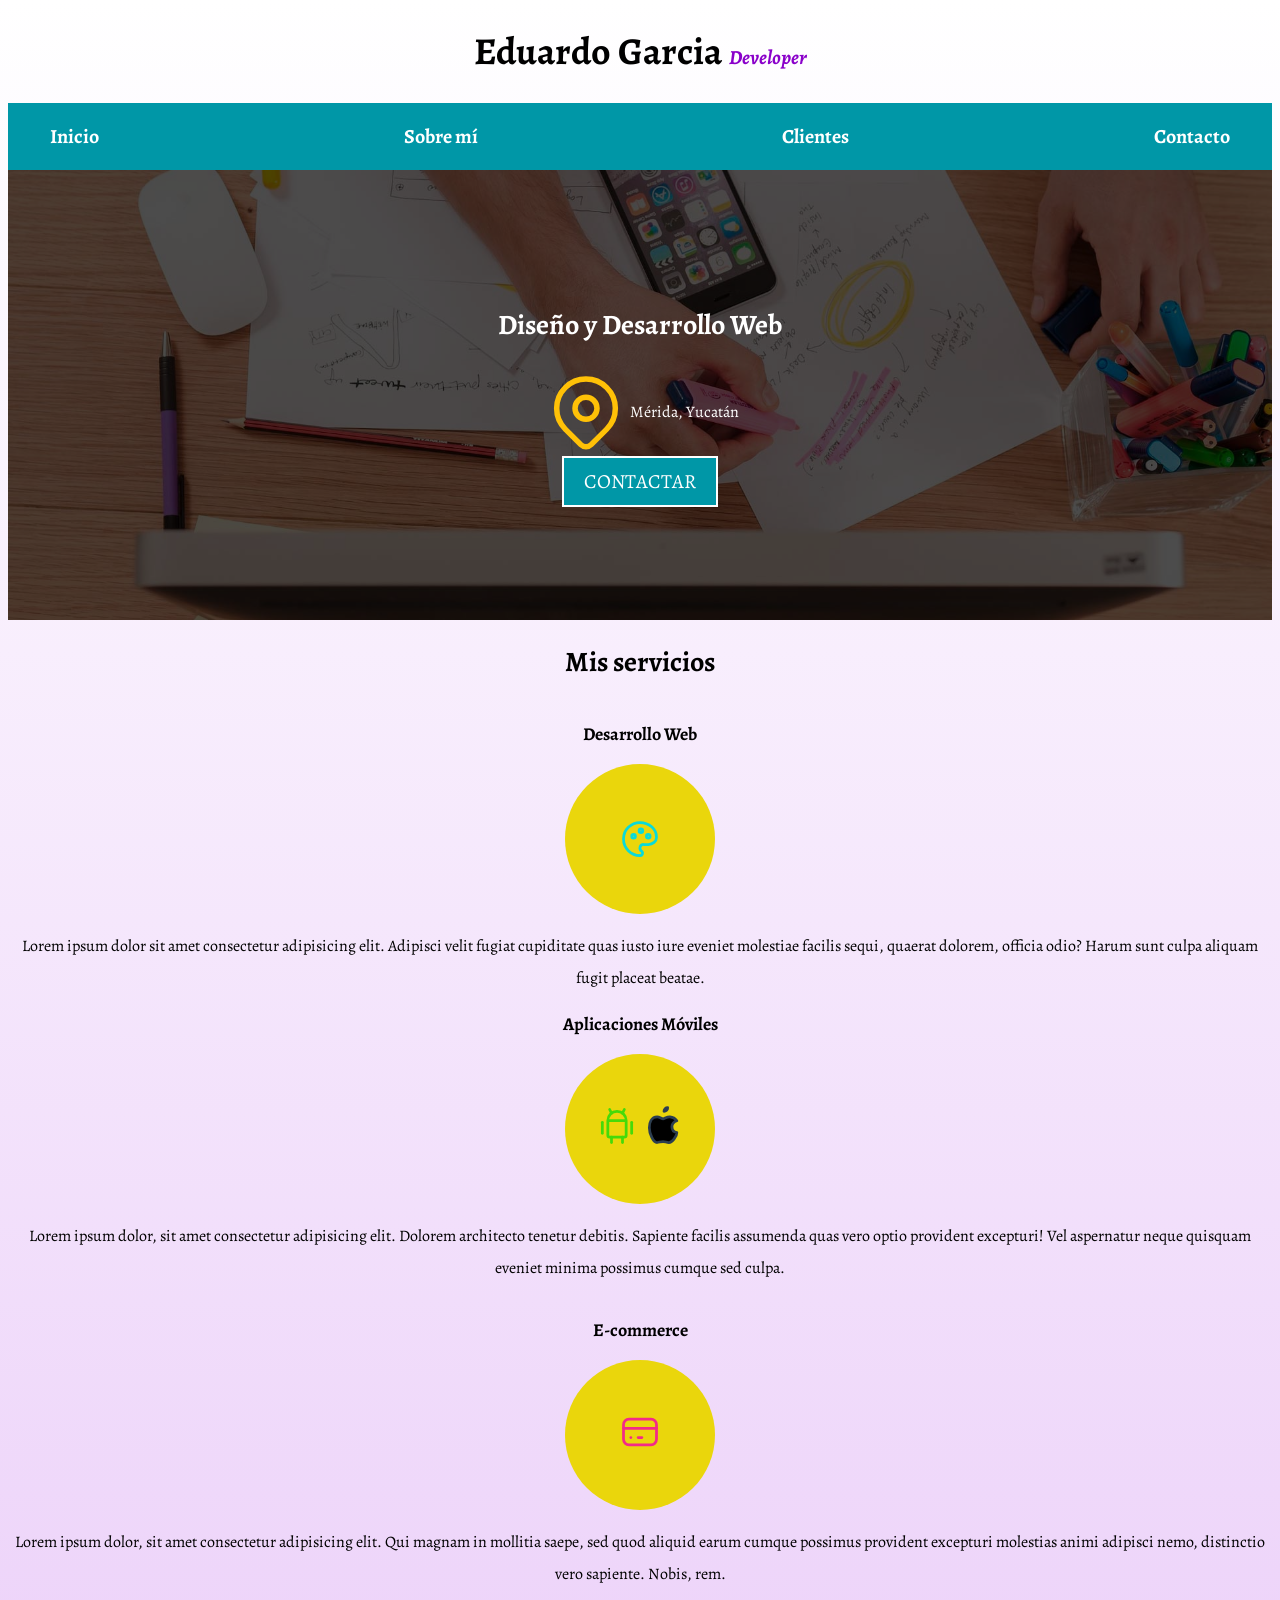
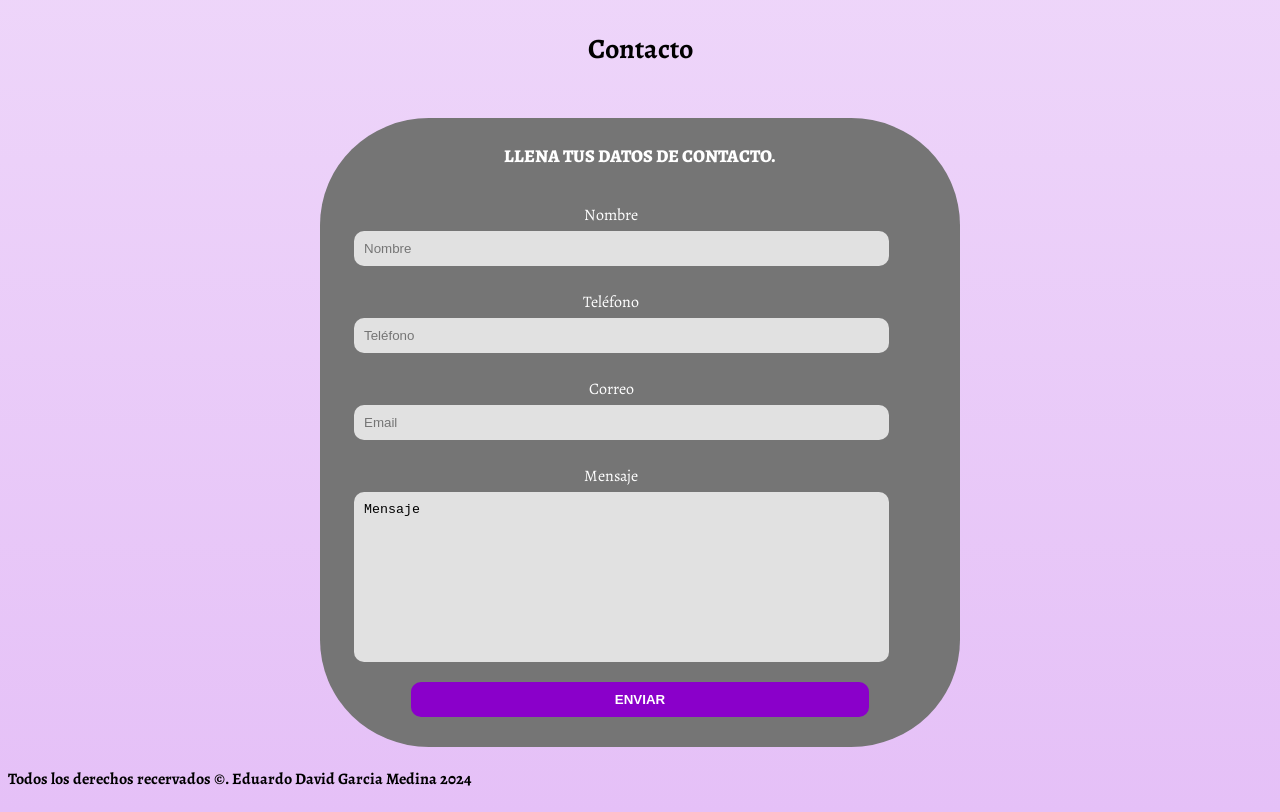
==== commit 354bf278: "Last Practice Commit" ====
--- a/Paginas/Index.html
+++ b/Paginas/Index.html
@@ -47,9 +47,10 @@
         <h2>Mis servicios</h2>
         <div class="servicios">
         <section>
+            <div class="servicio"></div>
             <h3>Desarrollo Web</h3>
-            <div>
-                <section class="servicio">
+            
+                <section >
                     <div class="iconos">
             <svg xmlns="http://www.w3.org/2000/svg" class="icon icon-tabler icon-tabler-palette" width="44" height="44" viewBox="0 0 24 24" stroke-width="1.5" stroke="#0adada" fill="none" stroke-linecap="round" stroke-linejoin="round">
                 <path stroke="none" d="M0 0h24v24H0z" fill="none"/>
@@ -65,9 +66,9 @@
         </section>
         <section>
             <h3>Aplicaciones Móviles</h3>
-            <div>
+            <div classs ="servicio">
                 <div class="iconos">
-                <section classs ="servicio">
+                <section>
             <svg xmlns="http://www.w3.org/2000/svg" class="icon icon-tabler icon-tabler-brand-android" width="44" height="44" viewBox="0 0 24 24" stroke-width="1.5" stroke="#45da09  " fill="none" stroke-linecap="round" stroke-linejoin="round">
                 <path stroke="none" d="M0 0h24v24H0z" fill="none"/>
                 <path d="M4 10l0 6" />
@@ -89,12 +90,12 @@
         
         </section>
         <section>
-            <h3>E-commerce</h3>
-            <div>
+            
+            <div class="servicio">
+                <h3>E-commerce</h3>
                 <div class="iconos">
-                <section class="servicio">
-            
-            <svg xmlns="http://www.w3.org/2000/svg" class="icon icon-tabler icon-tabler-credit-card" width="44" height="44" viewBox="0 0 24 24" stroke-width="1.5" stroke="#f32a88 " fill="none" stroke-linecap="round" stroke-linejoin="round">
+                <section>
+                <svg xmlns="http://www.w3.org/2000/svg" class="icon icon-tabler icon-tabler-credit-card" width="44" height="44" viewBox="0 0 24 24" stroke-width="1.5" stroke="#f32a88 " fill="none" stroke-linecap="round" stroke-linejoin="round">
                 <path stroke="none" d="M0 0h24v24H0z" fill="none"/>
                 <path d="M3 5m0 3a3 3 0 0 1 3 -3h12a3 3 0 0 1 3 3v8a3 3 0 0 1 -3 3h-12a3 3 0 0 1 -3 -3z" />
                 <path d="M3 10l18 0" />
@@ -104,11 +105,12 @@
             </div>
             <p>Lorem ipsum dolor, sit amet consectetur adipisicing elit. Qui magnam in mollitia saepe, sed quod aliquid earum cumque possimus provident excepturi molestias animi adipisci nemo, distinctio vero sapiente. Nobis, rem.</p>
         </section>
+        
     </div>
-    </main>
+    
     <section>
         <h2>Contacto</h2>
-        <form action="">
+        <form class="formulario">
             <fieldset>
                 <legend>Llena tus datos de contacto.</legend>
                 <div>
@@ -136,6 +138,7 @@
             </fieldset>
         </form>
     </section>
+</main>
     <footer>
         <H4>Todos los derechos recervados ©️. Eduardo David Garcia Medina 2024</H4>
     </footer>
--- a/Paginas/CSS/styles.css
+++ b/Paginas/CSS/styles.css
@@ -123,12 +123,16 @@
     flex-direction: column;
     align-items: center;
     justify-content: column;
-}
+    
+    
+
+}   
 @media (mid-width: 768px){
     .servicios{
         display: grid;
         grid-template-columns: repeat(3, 1fr);
         column-gap: 1rem;
+        
     }
     
 }
@@ -139,10 +143,59 @@
 .iconos{
     width: 15rem;
     height: 15rem;
-    background-color: #ffc107;
+    background-color: #ead60c;
     border-radius: 50%;
     display: flex;
     justify-content: space-evenly;
     align-items: center;
     margin: 0 auto;
 }
+.formulario{
+    width: min(60rem, 90%);
+    margin: 5rem auto 0 auto;
+    background-color: #757575;
+    padding: 2rem;
+    line-height: 2;
+    border-radius: 17%;
+}
+.formulario fieldset{
+    border: none;
+}
+legend{
+    text-align: center;
+    font-size: 1.8rem;
+    text-transform: uppercase;
+    font-weight: 800;
+    margin-bottom: 2rem;
+    color: white;
+}
+label{
+    display: block;
+    width: 90%;
+    color: white;
+    text-align: center;
+}
+input:not([type="submit"]),/*impide que se seleccione el boton */
+textarea,
+select{/*es para seleccinar los input en los labels*/
+    padding: 1rem;
+    display:flex;
+    width: 90%;
+    background-color: #e1e1e1;
+    margin-bottom: 2rem;
+    border: none;
+    border-radius: 1rem;
+}
+input[type="submit"]{/*Modificacion de boton*/
+    margin: 0 auto;
+    display: block;
+    background-color: #8a00ca;
+    width: 80%;
+    border: none;
+    padding: 1rem;
+    color: white;
+    text-transform: uppercase;
+    font-weight: 900;
+    border-radius: 1rem;
+    cursor: pointer;
+}
--- a/Paginas/CSS/styles.css
+++ b/Paginas/CSS/styles.css
@@ -123,12 +123,16 @@
     flex-direction: column;
     align-items: center;
     justify-content: column;
-}
+    
+    
+
+}   
 @media (mid-width: 768px){
     .servicios{
         display: grid;
         grid-template-columns: repeat(3, 1fr);
         column-gap: 1rem;
+        
     }
     
 }
@@ -139,10 +143,59 @@
 .iconos{
     width: 15rem;
     height: 15rem;
-    background-color: #ffc107;
+    background-color: #ead60c;
     border-radius: 50%;
     display: flex;
     justify-content: space-evenly;
     align-items: center;
     margin: 0 auto;
 }
+.formulario{
+    width: min(60rem, 90%);
+    margin: 5rem auto 0 auto;
+    background-color: #757575;
+    padding: 2rem;
+    line-height: 2;
+    border-radius: 17%;
+}
+.formulario fieldset{
+    border: none;
+}
+legend{
+    text-align: center;
+    font-size: 1.8rem;
+    text-transform: uppercase;
+    font-weight: 800;
+    margin-bottom: 2rem;
+    color: white;
+}
+label{
+    display: block;
+    width: 90%;
+    color: white;
+    text-align: center;
+}
+input:not([type="submit"]),/*impide que se seleccione el boton */
+textarea,
+select{/*es para seleccinar los input en los labels*/
+    padding: 1rem;
+    display:flex;
+    width: 90%;
+    background-color: #e1e1e1;
+    margin-bottom: 2rem;
+    border: none;
+    border-radius: 1rem;
+}
+input[type="submit"]{/*Modificacion de boton*/
+    margin: 0 auto;
+    display: block;
+    background-color: #8a00ca;
+    width: 80%;
+    border: none;
+    padding: 1rem;
+    color: white;
+    text-transform: uppercase;
+    font-weight: 900;
+    border-radius: 1rem;
+    cursor: pointer;
+}
